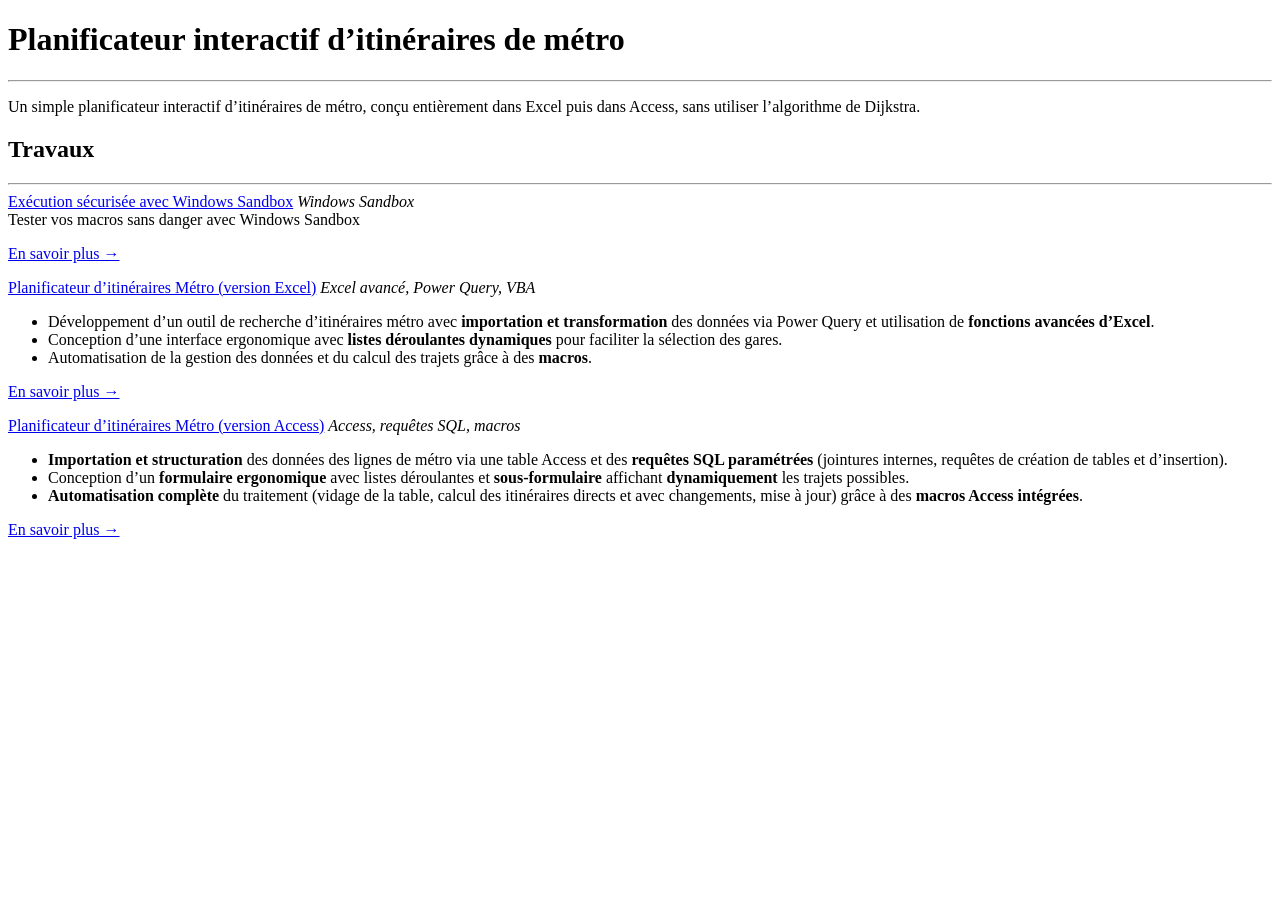
==== index.html @ 1692642c "Deployment fr" ====
<!DOCTYPE html>
<html lang="fr">
<head>
  <meta charset="UTF-8" />
  <meta name="viewport" content="width=device-width, initial-scale=1.0" />
  <title>Mon Portfolio</title>
  <link rel="stylesheet" href="css/styles.css" />
</head>
<body>
  <div class="wrapper">

    <!-- ======================
         EN-TÊTE DU SITE
         ====================== -->
    <header class="site-header">
      <h1 class="site-title">Planificateur interactif d’itinéraires de métro</h1>
    </header>

    <!-- ======================
         SECTION “À PROPOS”
         ====================== -->
    <section id="apropos" class="section">
      <h2 class="section-title"> </h2>
      <hr class="section-line">
      <p class="text-normal">
        Un simple planificateur interactif d’itinéraires de métro, conçu entièrement dans Excel puis dans Access, sans utiliser l’algorithme de Dijkstra.
      </p>
    </section>

    <!-- ======================
         SECTION “TRAVAUX”
         ====================== -->
    <section id="travaux" class="section">
      <h2 class="section-title">Travaux</h2>
      <hr class="section-line">


        <!-- Projet Sandbox -->
      <div class="project-entry">
        <div class="project-header">
          <a href="sandbox.html" class="project-title">Exécution sécurisée avec Windows Sandbox</a>
          <span class="project-tech"><em>Windows Sandbox</em></span>
        </div>
          Tester vos macros sans danger avec Windows Sandbox 
        <p class="text-normal">
          <a href="sandbox.html" class="learn-more">En savoir plus →</a>
        </p>
      </div>


      <!-- Projet 1 -->
      <div class="project-entry">
        <div class="project-header">
          <a href="projet1.html" class="project-title">Planificateur d’itinéraires Métro (version Excel)</a>
          <span class="project-tech"><em>Excel avancé, Power Query, VBA</em></span>
        </div>
        <ul class="project-bullets">
          <li>Développement d’un outil de recherche d’itinéraires métro avec <strong>importation et transformation</strong> des données via Power Query et utilisation de <strong>fonctions avancées d’Excel</strong>.</li>
          <li>Conception d’une interface ergonomique avec <strong>listes déroulantes dynamiques</strong> pour faciliter la sélection des gares.</li>
          <li>Automatisation de la gestion des données et du calcul des trajets grâce à des <strong>macros</strong>.</li>
        </ul>
        <p class="text-normal">
          <a href="projet1.html" class="learn-more">En savoir plus →</a>
        </p>
      </div>

      <!-- Projet 2 (mis à jour) -->
      <div class="project-entry">
        <div class="project-header">
          <a href="projet2.html" class="project-title">Planificateur d’itinéraires Métro (version Access)</a>
          <span class="project-tech"><em>Access, requêtes SQL, macros</em></span>
        </div>
        <ul class="project-bullets">
          <li><strong>Importation et structuration</strong> des données des lignes de métro via une table Access et des <strong>requêtes SQL paramétrées</strong> (jointures internes, requêtes de création de tables et d’insertion).</li>
          <li>Conception d’un <strong>formulaire ergonomique</strong> avec listes déroulantes et <strong>sous-formulaire</strong> affichant <strong>dynamiquement</strong> les trajets possibles.</li>
          <li><strong>Automatisation complète</strong> du traitement (vidage de la table, calcul des itinéraires directs et avec changements, mise à jour) grâce à des <strong>macros Access intégrées</strong>.</li>
        </ul>
        <p class="text-normal">
          <a href="projet2.html" class="learn-more">En savoir plus →</a>
        </p>
      </div>



    </section>



  </div> <!-- /wrapper -->
</body>
</html>
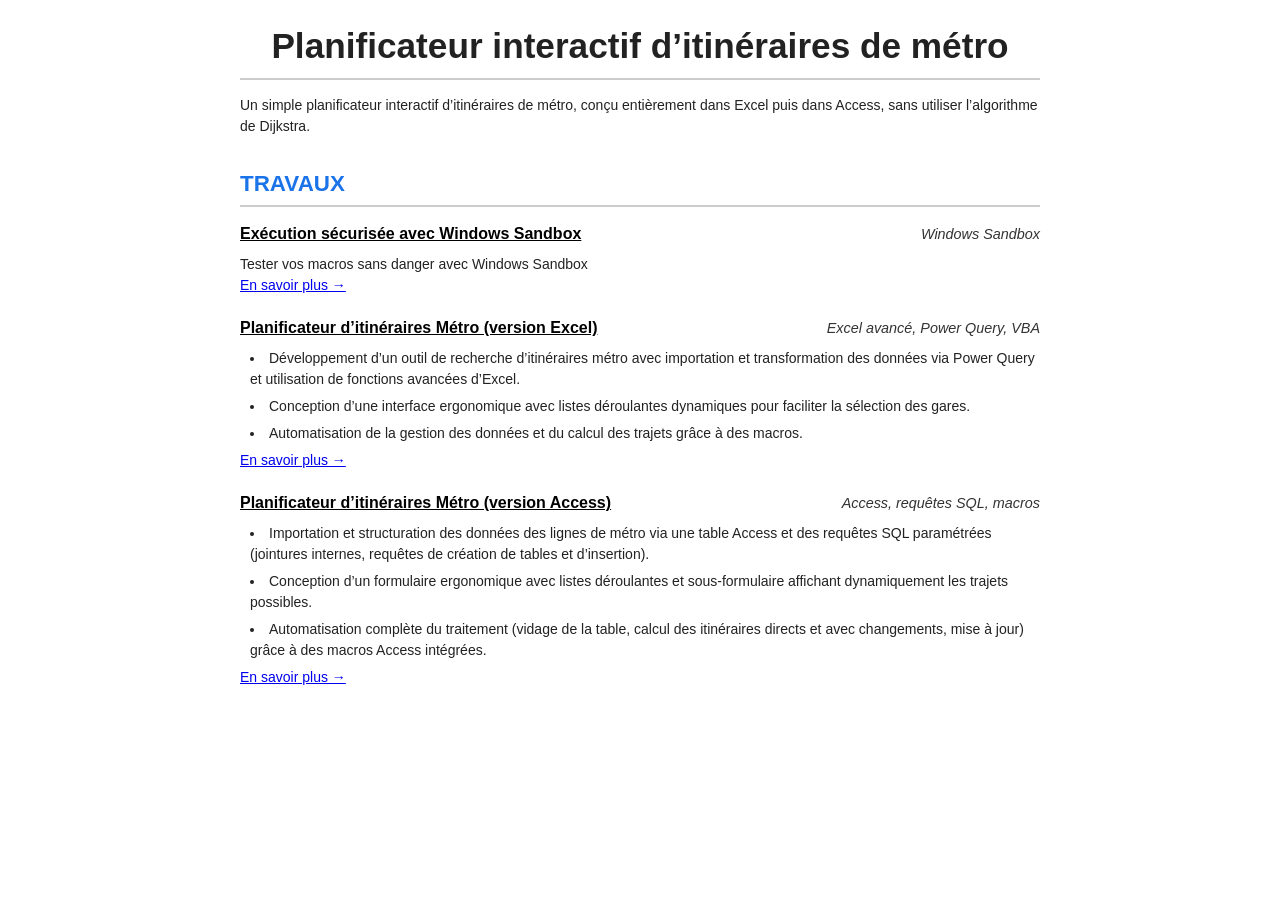
==== commit d40b18a2: "Remove HTML strong tags from project bullet points" ====
--- a/index.html
+++ b/index.html
@@ -55,9 +55,9 @@
           <span class="project-tech"><em>Excel avancé, Power Query, VBA</em></span>
         </div>
         <ul class="project-bullets">
-          <li>Développement d’un outil de recherche d’itinéraires métro avec <strong>importation et transformation</strong> des données via Power Query et utilisation de <strong>fonctions avancées d’Excel</strong>.</li>
-          <li>Conception d’une interface ergonomique avec <strong>listes déroulantes dynamiques</strong> pour faciliter la sélection des gares.</li>
-          <li>Automatisation de la gestion des données et du calcul des trajets grâce à des <strong>macros</strong>.</li>
+          <li>Développement d’un outil de recherche d’itinéraires métro avec importation et transformation des données via Power Query et utilisation de fonctions avancées d’Excel.</li>
+          <li>Conception d’une interface ergonomique avec listes déroulantes dynamiques pour faciliter la sélection des gares.</li>
+          <li>Automatisation de la gestion des données et du calcul des trajets grâce à des macros.</li>
         </ul>
         <p class="text-normal">
           <a href="projet1.html" class="learn-more">En savoir plus →</a>
@@ -71,9 +71,9 @@
           <span class="project-tech"><em>Access, requêtes SQL, macros</em></span>
         </div>
         <ul class="project-bullets">
-          <li><strong>Importation et structuration</strong> des données des lignes de métro via une table Access et des <strong>requêtes SQL paramétrées</strong> (jointures internes, requêtes de création de tables et d’insertion).</li>
-          <li>Conception d’un <strong>formulaire ergonomique</strong> avec listes déroulantes et <strong>sous-formulaire</strong> affichant <strong>dynamiquement</strong> les trajets possibles.</li>
-          <li><strong>Automatisation complète</strong> du traitement (vidage de la table, calcul des itinéraires directs et avec changements, mise à jour) grâce à des <strong>macros Access intégrées</strong>.</li>
+          <li>Importation et structuration des données des lignes de métro via une table Access et des requêtes SQL paramétrées (jointures internes, requêtes de création de tables et d’insertion).</li>
+          <li>Conception d’un formulaire ergonomique avec listes déroulantes et sous-formulaire affichant dynamiquement les trajets possibles.</li>
+          <li>Automatisation complète du traitement (vidage de la table, calcul des itinéraires directs et avec changements, mise à jour) grâce à des macros Access intégrées.</li>
         </ul>
         <p class="text-normal">
           <a href="projet2.html" class="learn-more">En savoir plus →</a>
--- a/css/styles.css
+++ b/css/styles.css
@@ -0,0 +1,177 @@
+/* ===========================
+   RESET / BASE
+   =========================== */
+* {
+  margin: 0;
+  padding: 0;
+  box-sizing: border-box;
+}
+
+/* Police de base (Arial pour ressembler à un style type CV) */
+body {
+  font-family: Arial, sans-serif;
+  font-size: 14px;
+  line-height: 1.5;
+  color: #222222;
+  background-color: #ffffff;
+  padding: 20px;
+}
+
+/* Wrapper pour centrer le contenu et limiter la largeur */
+.wrapper {
+  max-width: 800px;
+  margin: 0 auto;
+}
+
+/* ===========================
+   TITRES (H1, H2)
+   =========================== */
+.site-title {
+  font-size: 2.2rem;
+  font-weight: bold;
+  text-align: center;
+  margin-bottom: 5px;
+}
+
+.site-subtitle {
+  font-size: 1rem;
+  text-align: center;
+  color: #555555;
+  margin-bottom: 20px;
+}
+
+/* Menu de navigation (situer en haut du CV, mais discret) */
+.main-nav {
+  text-align: center;
+  margin-bottom: 30px;
+}
+.nav-list {
+  list-style: none;
+  display: inline-flex;
+  gap: 20px;
+}
+.nav-list a {
+  text-decoration: none;
+  color: #333333;
+  font-weight: bold;
+  font-size: 0.9rem;
+}
+.nav-list a:hover {
+  text-decoration: underline;
+}
+
+/* Styles pour les sections */
+.section {
+  margin-bottom: 30px;
+}
+
+/* Titre de section (“À propos”, “Projets”, etc.) */
+.section-title {
+  font-size: 1.4rem;
+  font-weight: bold;
+  text-transform: uppercase;
+  color: #1a73e8; /* bleu type CV */
+  margin-bottom: 5px;
+}
+
+/* Ligne horizontale sous les titres de section */
+.section-line {
+  border: none;
+  border-top: 2px solid #cccccc;
+  margin-bottom: 15px;
+  width: 100%;
+}
+
+/* Texte courant */
+.text-normal {
+  font-size: 14px;
+  color: #222222;
+  margin-bottom: 10px;
+}
+
+/* ===========================
+   SECTION “PROJETS”
+   =========================== */
+.project-entry {
+  margin-bottom: 20px;
+}
+
+/* En-tête de chaque projet : titre à gauche + techno à droite */
+.project-header {
+  display: flex;
+  justify-content: space-between;
+  align-items: baseline;
+  margin-bottom: 8px;
+}
+
+/* Titre du projet (gras + souligné) */
+.project-title {
+  font-weight: bold;
+  text-decoration: underline;
+  font-size: 1rem;
+  color: #000000;
+}
+
+/* Technologies du projet (italique, taille un peu plus petite) */
+.project-tech {
+  font-style: italic;
+  font-size: 0.9rem;
+  color: #333333;
+}
+
+/* Liste des puces de chaque projet */
+.project-bullets {
+  list-style: disc inside;
+  margin-left: 10px;
+}
+.project-bullets li {
+  margin-bottom: 6px;
+  font-size: 14px;
+  color: #222222;
+}
+
+/* ===========================
+   SECTION “COMPÉTENCES”
+   =========================== */
+.skills-list {
+  list-style: none;
+  padding-left: 0;
+  margin-top: 5px;
+}
+.skills-list li {
+  margin-bottom: 6px;
+  font-size: 14px;
+  color: #222222;
+  position: relative;
+  padding-left: 15px;
+}
+/* Pour simuler un petit tiret comme puce “style CV” */
+.skills-list li::before {
+  content: "–";
+  position: absolute;
+  left: 0;
+  color: #222222;
+}
+
+/* ===========================
+   SECTION “CONTACT”
+   =========================== */
+.site-footer a {
+  color: #1a73e8;
+  text-decoration: none;
+}
+.site-footer a:hover {
+  text-decoration: underline;
+}
+
+/* ===========================
+   PIED DE PAGE
+   =========================== */
+.site-footer {
+  border-top: 1px solid #dddddd;
+  padding-top: 15px;
+  text-align: center;
+  font-size: 13px;
+  color: #555555;
+  margin-top: 40px;
+}
